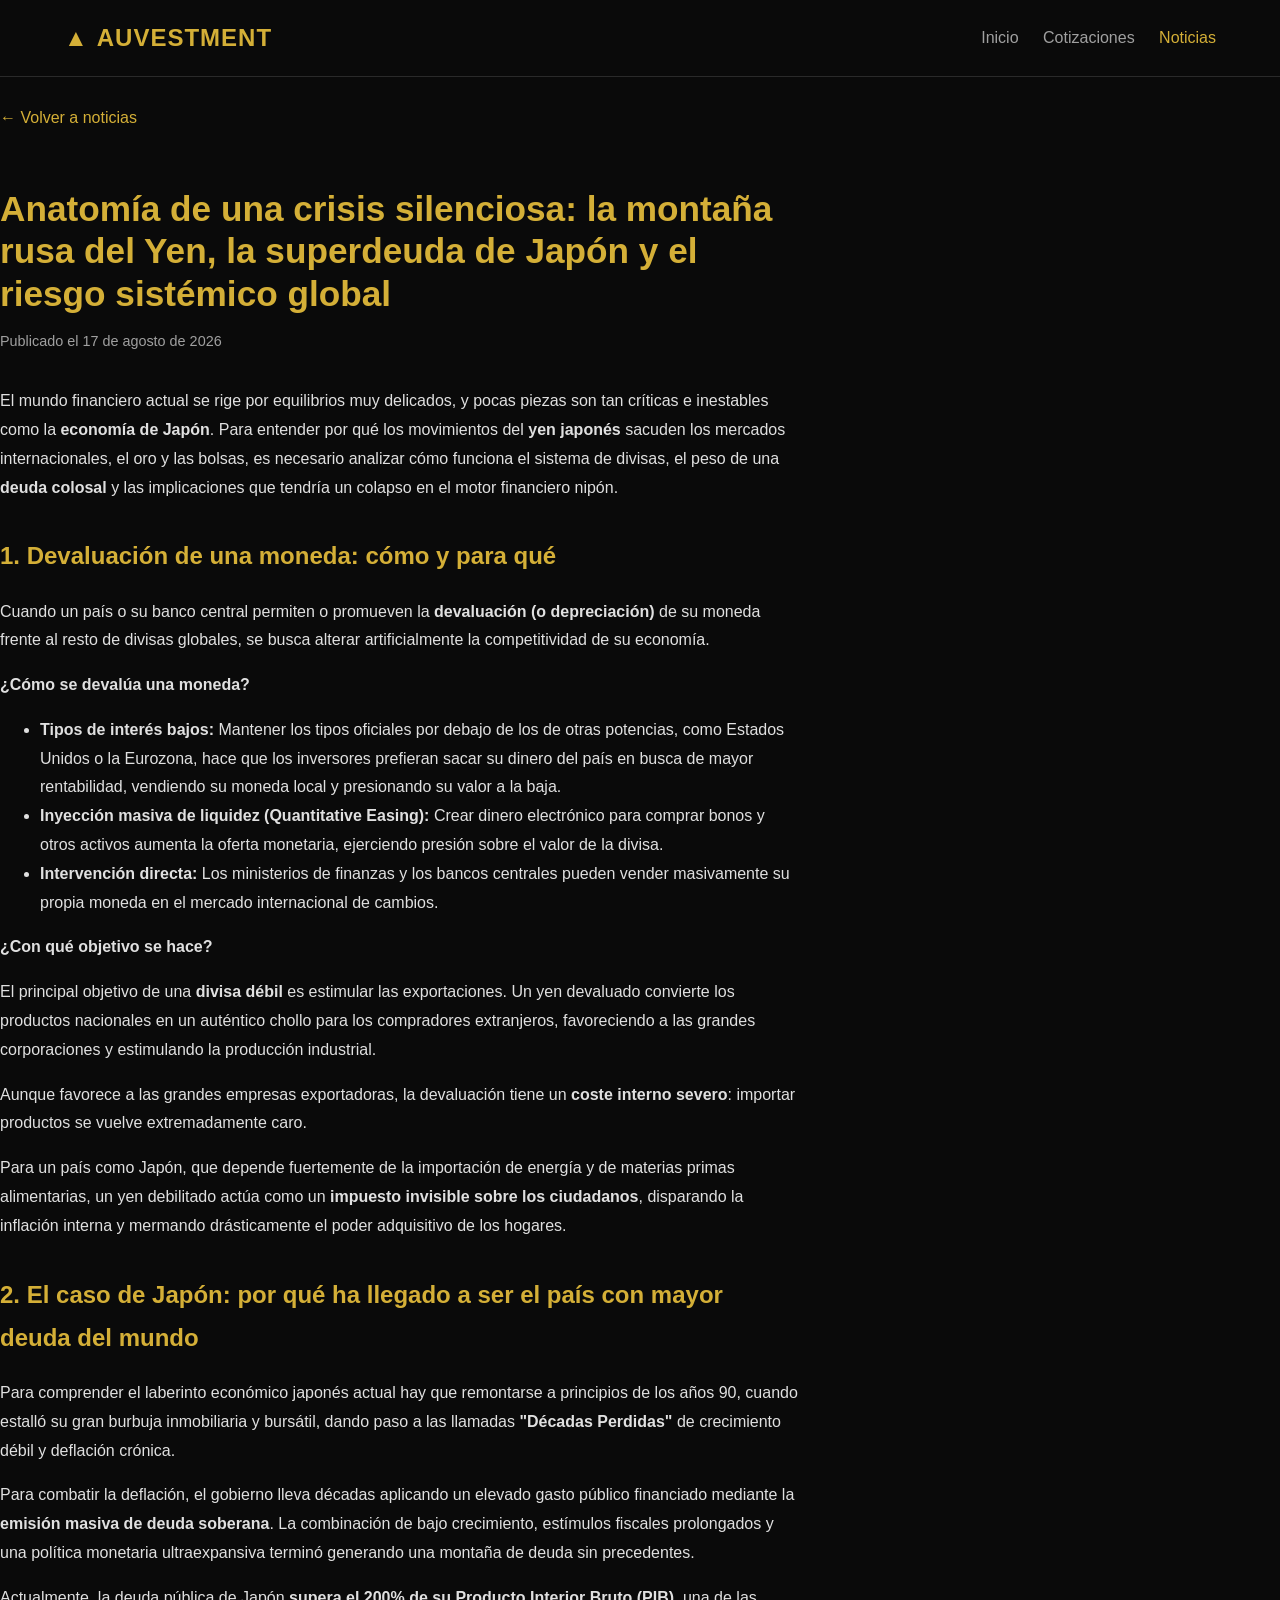
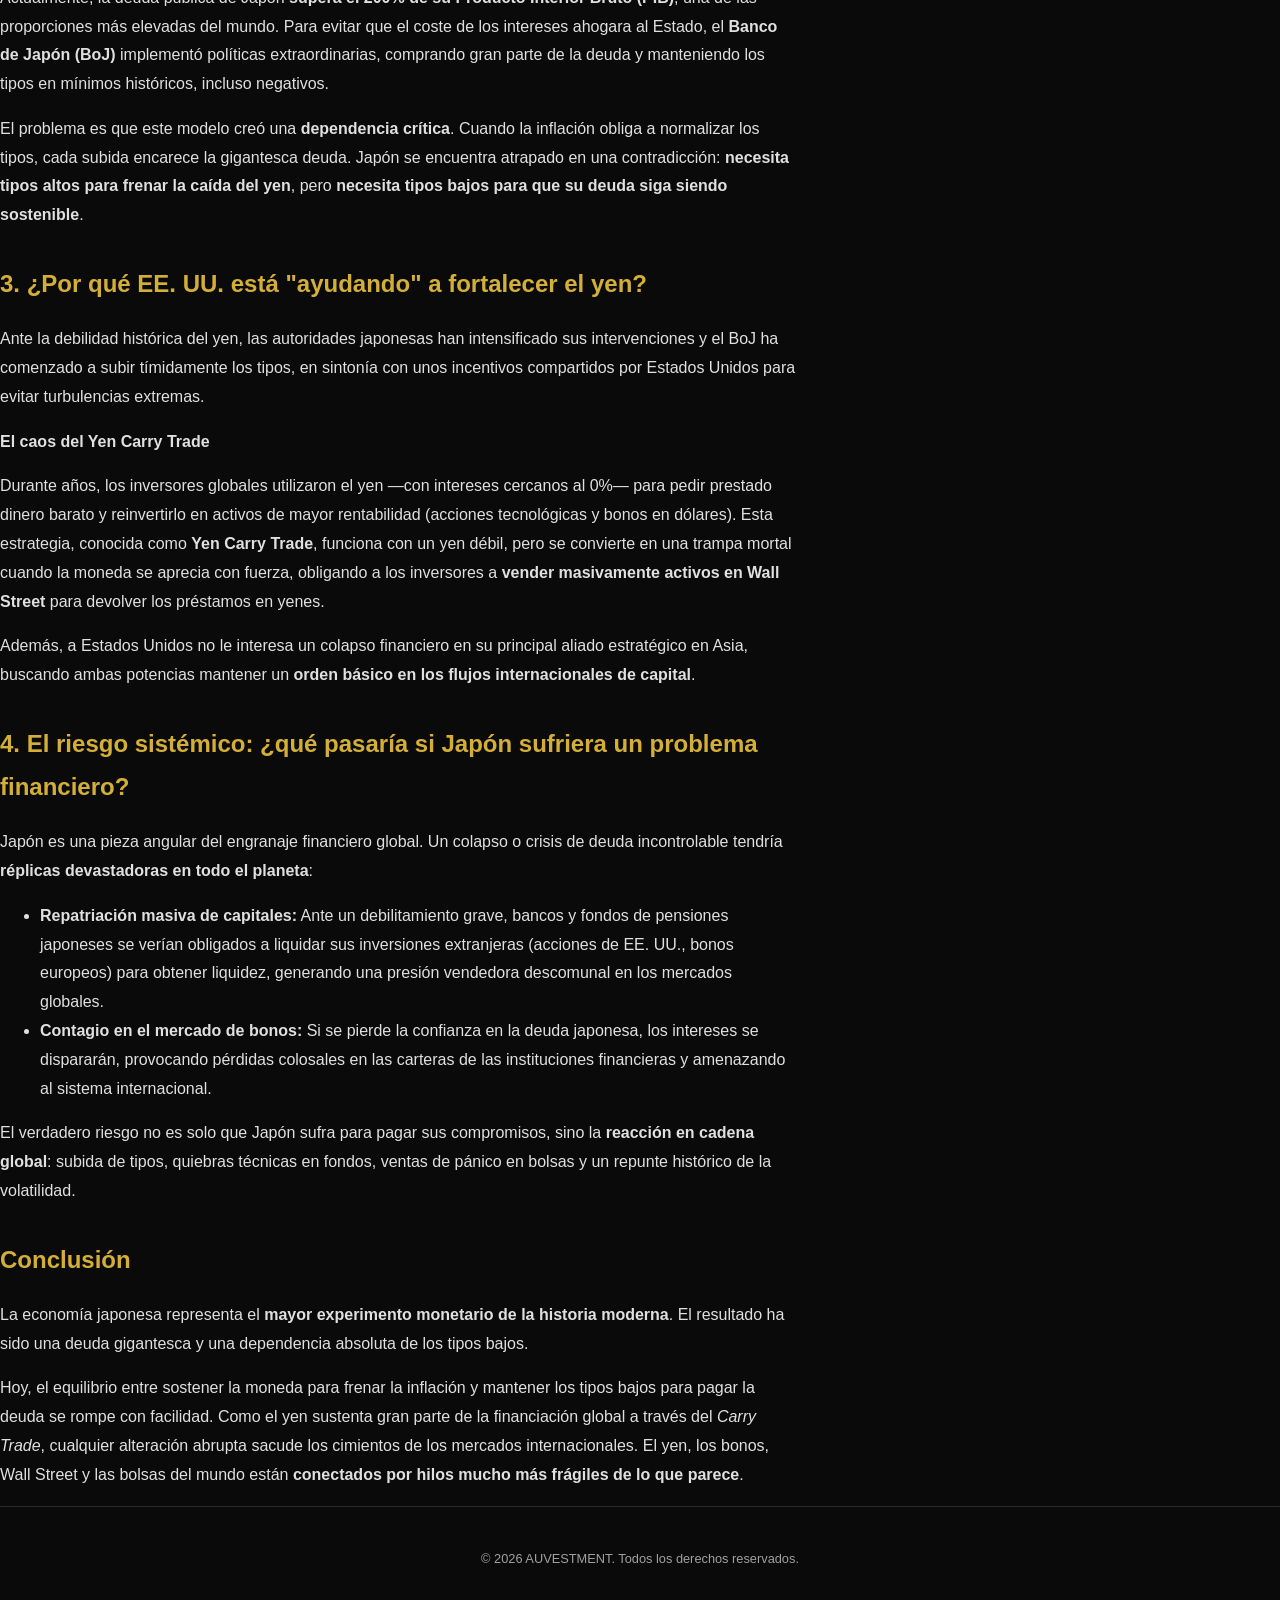
==== anatomia-crisis-japon.html @ 309c77a5 "Add files via upload" ====
<!DOCTYPE html>
<html lang="es">
<head>
    <meta charset="UTF-8">
    <meta name="viewport" content="width=device-width, initial-scale=1.0">
    <title>Anatomía de una crisis silenciosa: la montaña rusa del Yen | Auvestment</title>
    <link rel="stylesheet" href="style.css">
</head>
<body>

    <!-- CABECERA -->
    <header class="navbar">
        <div class="logo-container">
            <a href="index.html" class="logo">
                <span class="logo-icon">▲</span>
                <span class="logo-text">AUVESTMENT</span>
            </a>
        </div>
        <nav class="nav-links">
            <a href="index.html">Inicio</a>
            <a href="cotizaciones.html">Cotizaciones</a>
            <a href="noticias.html" class="active">Noticias</a>
        </nav>
    </header>

    <!-- CONTENIDO DE LA NOTICIA -->
    <main class="container" style="max-width: 800px; padding-top: 2rem;">
        
        <a href="noticias.html" style="color: var(--accent-gold); text-decoration: none; display: inline-block; margin-bottom: 2rem;">&larr; Volver a noticias</a>

        <article style="line-height: 1.8; color: var(--text-primary, #e0e0e0);">
            <h1 style="color: var(--accent-gold); font-size: 2.2rem; margin-bottom: 0.5rem; line-height: 1.2;">Anatomía de una crisis silenciosa: la montaña rusa del Yen, la superdeuda de Japón y el riesgo sistémico global</h1>
            <p style="color: var(--text-secondary, #a0a0a0); font-size: 0.9rem; margin-bottom: 2rem;">Publicado el 17 de agosto de 2026</p>

            <p>El mundo financiero actual se rige por equilibrios muy delicados, y pocas piezas son tan críticas e inestables como la <strong>economía de Japón</strong>. Para entender por qué los movimientos del <strong>yen japonés</strong> sacuden los mercados internacionales, el oro y las bolsas, es necesario analizar cómo funciona el sistema de divisas, el peso de una <strong>deuda colosal</strong> y las implicaciones que tendría un colapso en el motor financiero nipón.</p>

            <h2 style="color: var(--accent-gold); margin-top: 2rem;">1. Devaluación de una moneda: cómo y para qué</h2>
            <p>Cuando un país o su banco central permiten o promueven la <strong>devaluación (o depreciación)</strong> de su moneda frente al resto de divisas globales, se busca alterar artificialmente la competitividad de su economía.</p>

            <p><strong>¿Cómo se devalúa una moneda?</strong></p>
            <ul>
                <li><strong>Tipos de interés bajos:</strong> Mantener los tipos oficiales por debajo de los de otras potencias, como Estados Unidos o la Eurozona, hace que los inversores prefieran sacar su dinero del país en busca de mayor rentabilidad, vendiendo su moneda local y presionando su valor a la baja.</li>
                <li><strong>Inyección masiva de liquidez (Quantitative Easing):</strong> Crear dinero electrónico para comprar bonos y otros activos aumenta la oferta monetaria, ejerciendo presión sobre el valor de la divisa.</li>
                <li><strong>Intervención directa:</strong> Los ministerios de finanzas y los bancos centrales pueden vender masivamente su propia moneda en el mercado internacional de cambios.</li>
            </ul>

            <p><strong>¿Con qué objetivo se hace?</strong></p>
            <p>El principal objetivo de una <strong>divisa débil</strong> es estimular las exportaciones. Un yen devaluado convierte los productos nacionales en un auténtico chollo para los compradores extranjeros, favoreciendo a las grandes corporaciones y estimulando la producción industrial.</p>

            <p>Aunque favorece a las grandes empresas exportadoras, la devaluación tiene un <strong>coste interno severo</strong>: importar productos se vuelve extremadamente caro.</p>

            <p>Para un país como Japón, que depende fuertemente de la importación de energía y de materias primas alimentarias, un yen debilitado actúa como un <strong>impuesto invisible sobre los ciudadanos</strong>, disparando la inflación interna y mermando drásticamente el poder adquisitivo de los hogares.</p>

            <h2 style="color: var(--accent-gold); margin-top: 2rem;">2. El caso de Japón: por qué ha llegado a ser el país con mayor deuda del mundo</h2>
            <p>Para comprender el laberinto económico japonés actual hay que remontarse a principios de los años 90, cuando estalló su gran burbuja inmobiliaria y bursátil, dando paso a las llamadas <strong>"Décadas Perdidas"</strong> de crecimiento débil y deflación crónica.</p>

            <p>Para combatir la deflación, el gobierno lleva décadas aplicando un elevado gasto público financiado mediante la <strong>emisión masiva de deuda soberana</strong>. La combinación de bajo crecimiento, estímulos fiscales prolongados y una política monetaria ultraexpansiva terminó generando una montaña de deuda sin precedentes.</p>

            <p>Actualmente, la deuda pública de Japón <strong>supera el 200% de su Producto Interior Bruto (PIB)</strong>, una de las proporciones más elevadas del mundo. Para evitar que el coste de los intereses ahogara al Estado, el <strong>Banco de Japón (BoJ)</strong> implementó políticas extraordinarias, comprando gran parte de la deuda y manteniendo los tipos en mínimos históricos, incluso negativos.</p>

            <p>El problema es que este modelo creó una <strong>dependencia crítica</strong>. Cuando la inflación obliga a normalizar los tipos, cada subida encarece la gigantesca deuda. Japón se encuentra atrapado en una contradicción: <strong>necesita tipos altos para frenar la caída del yen</strong>, pero <strong>necesita tipos bajos para que su deuda siga siendo sostenible</strong>.</p>

            <h2 style="color: var(--accent-gold); margin-top: 2rem;">3. ¿Por qué EE. UU. está "ayudando" a fortalecer el yen?</h2>
            <p>Ante la debilidad histórica del yen, las autoridades japonesas han intensificado sus intervenciones y el BoJ ha comenzado a subir tímidamente los tipos, en sintonía con unos incentivos compartidos por Estados Unidos para evitar turbulencias extremas.</p>

            <p><strong>El caos del Yen Carry Trade</strong></p>
            <p>Durante años, los inversores globales utilizaron el yen —con intereses cercanos al 0%— para pedir prestado dinero barato y reinvertirlo en activos de mayor rentabilidad (acciones tecnológicas y bonos en dólares). Esta estrategia, conocida como <strong>Yen Carry Trade</strong>, funciona con un yen débil, pero se convierte en una trampa mortal cuando la moneda se aprecia con fuerza, obligando a los inversores a <strong>vender masivamente activos en Wall Street</strong> para devolver los préstamos en yenes.</p>

            <p>Además, a Estados Unidos no le interesa un colapso financiero en su principal aliado estratégico en Asia, buscando ambas potencias mantener un <strong>orden básico en los flujos internacionales de capital</strong>.</p>

            <h2 style="color: var(--accent-gold); margin-top: 2rem;">4. El riesgo sistémico: ¿qué pasaría si Japón sufriera un problema financiero?</h2>
            <p>Japón es una pieza angular del engranaje financiero global. Un colapso o crisis de deuda incontrolable tendría <strong>réplicas devastadoras en todo el planeta</strong>:</p>
            <ul>
                <li><strong>Repatriación masiva de capitales:</strong> Ante un debilitamiento grave, bancos y fondos de pensiones japoneses se verían obligados a liquidar sus inversiones extranjeras (acciones de EE. UU., bonos europeos) para obtener liquidez, generando una presión vendedora descomunal en los mercados globales.</li>
                <li><strong>Contagio en el mercado de bonos:</strong> Si se pierde la confianza en la deuda japonesa, los intereses se dispararán, provocando pérdidas colosales en las carteras de las instituciones financieras y amenazando al sistema internacional.</li>
            </ul>

            <p>El verdadero riesgo no es solo que Japón sufra para pagar sus compromisos, sino la <strong>reacción en cadena global</strong>: subida de tipos, quiebras técnicas en fondos, ventas de pánico en bolsas y un repunte histórico de la volatilidad.</p>

            <h2 style="color: var(--accent-gold); margin-top: 2rem;">Conclusión</h2>
            <p>La economía japonesa representa el <strong>mayor experimento monetario de la historia moderna</strong>. El resultado ha sido una deuda gigantesca y una dependencia absoluta de los tipos bajos.</p>

            <p>Hoy, el equilibrio entre sostener la moneda para frenar la inflación y mantener los tipos bajos para pagar la deuda se rompe con facilidad. Como el yen sustenta gran parte de la financiación global a través del <em>Carry Trade</em>, cualquier alteración abrupta sacude los cimientos de los mercados internacionales. El yen, los bonos, Wall Street y las bolsas del mundo están <strong>conectados por hilos mucho más frágiles de lo que parece</strong>.</p>
        </article>

    </main>

    <!-- PIE DE PÁGINA -->
    <footer>
        <p>&copy; 2026 AUVESTMENT. Todos los derechos reservados.</p>
    </footer>

</body>
</html>
---- style.css ----
/* Elegante Paleta Oscura */
:root {
    --bg-body: #0a0a0a;
    --bg-card: #121212;
    --border-card: #2a2a2a;
    --text-primary: #e0e0e0;
    --text-secondary: #a0a0a0;
    --accent-gold: #d4af37;
    --hover-gold: #f4d03f;
}

body {
    background-color: var(--bg-body);
    color: var(--text-primary);
    font-family: 'Segoe UI', Tahoma, Geneva, Verdana, sans-serif;
    margin: 0;
    padding: 0;
}

/* Cabecera */
.navbar {
    display: flex;
    justify-content: space-between;
    align-items: center;
    padding: 1.5rem 5%;
    border-bottom: 1px solid var(--border-card);
}

.logo {
    display: flex;
    align-items: center;
    gap: 0.5rem;
    text-decoration: none;
    color: var(--accent-gold);
    font-size: 1.5rem;
    font-weight: bold;
    letter-spacing: 1px;
}

.nav-links a {
    color: var(--text-secondary);
    text-decoration: none;
    margin-left: 20px;
    transition: color 0.3s;
}

.nav-links a:hover, .nav-links a.active {
    color: var(--accent-gold);
}

.main-content {
    padding: 3rem 5%;
    max-width: 1200px;
    margin: auto;
}

.welcome-section {
    text-align: center;
    margin-bottom: 3rem;
}

.welcome-section h1 {
    color: var(--accent-gold);
    font-size: 2.5rem;
}

/* Cuadrícula personalizada */
.custom-sections-grid {
    display: grid;
    grid-template-columns: repeat(6, 1fr);
    gap: 1.5rem;
}

.card-section {
    background-color: var(--bg-card);
    border: 1px solid var(--border-card);
    border-radius: 8px;
    padding: 2rem;
    text-decoration: none;
    color: inherit;
    display: flex;
    flex-direction: column;
    align-items: center;
    text-align: center;
    transition: transform 0.2s ease, border-color 0.2s ease;
    grid-column: span 2;
}

.card-section:nth-child(4),
.card-section:nth-child(5) {
    grid-column: span 3;
}

.card-section:hover {
    border-color: var(--accent-gold);
    transform: translateY(-5px);
}

.card-section h2 {
    color: var(--accent-gold);
    margin-top: 0;
}

.card-section p {
    color: var(--text-secondary);
}

footer {
    text-align: center;
    padding: 2rem;
    color: var(--text-secondary);
    font-size: 0.8rem;
    border-top: 1px solid var(--border-card);
}

/* ADAPTACIÓN PARA MÓVILES (Columna vertical y sin descripciones) */
@media (max-width: 768px) {
    .custom-sections-grid {
        display: flex !important;
        flex-direction: column !important;
        gap: 1rem !important;
    }
    
    .custom-sections-grid .card-section {
        grid-column: auto !important;
        padding: 1.2rem !important;
    }

    .card-desc {
        display: none !important;
    }
}
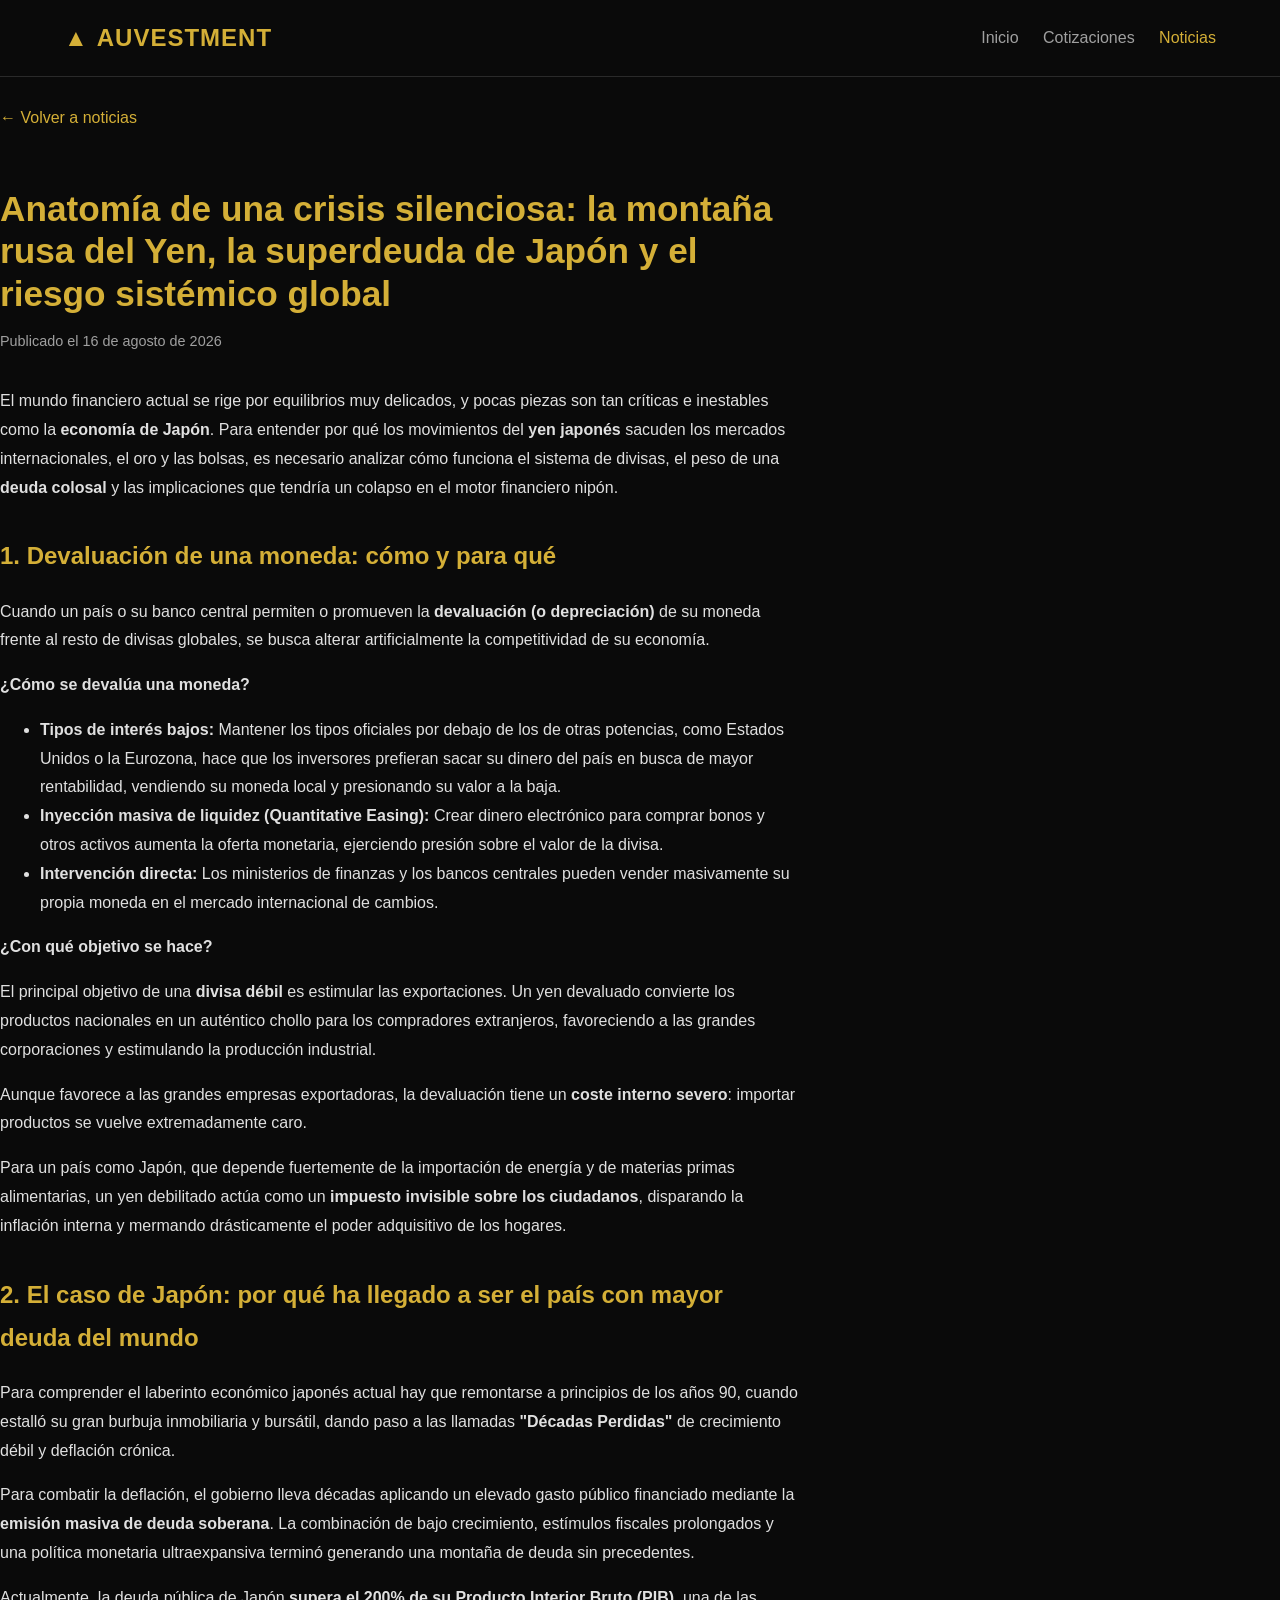
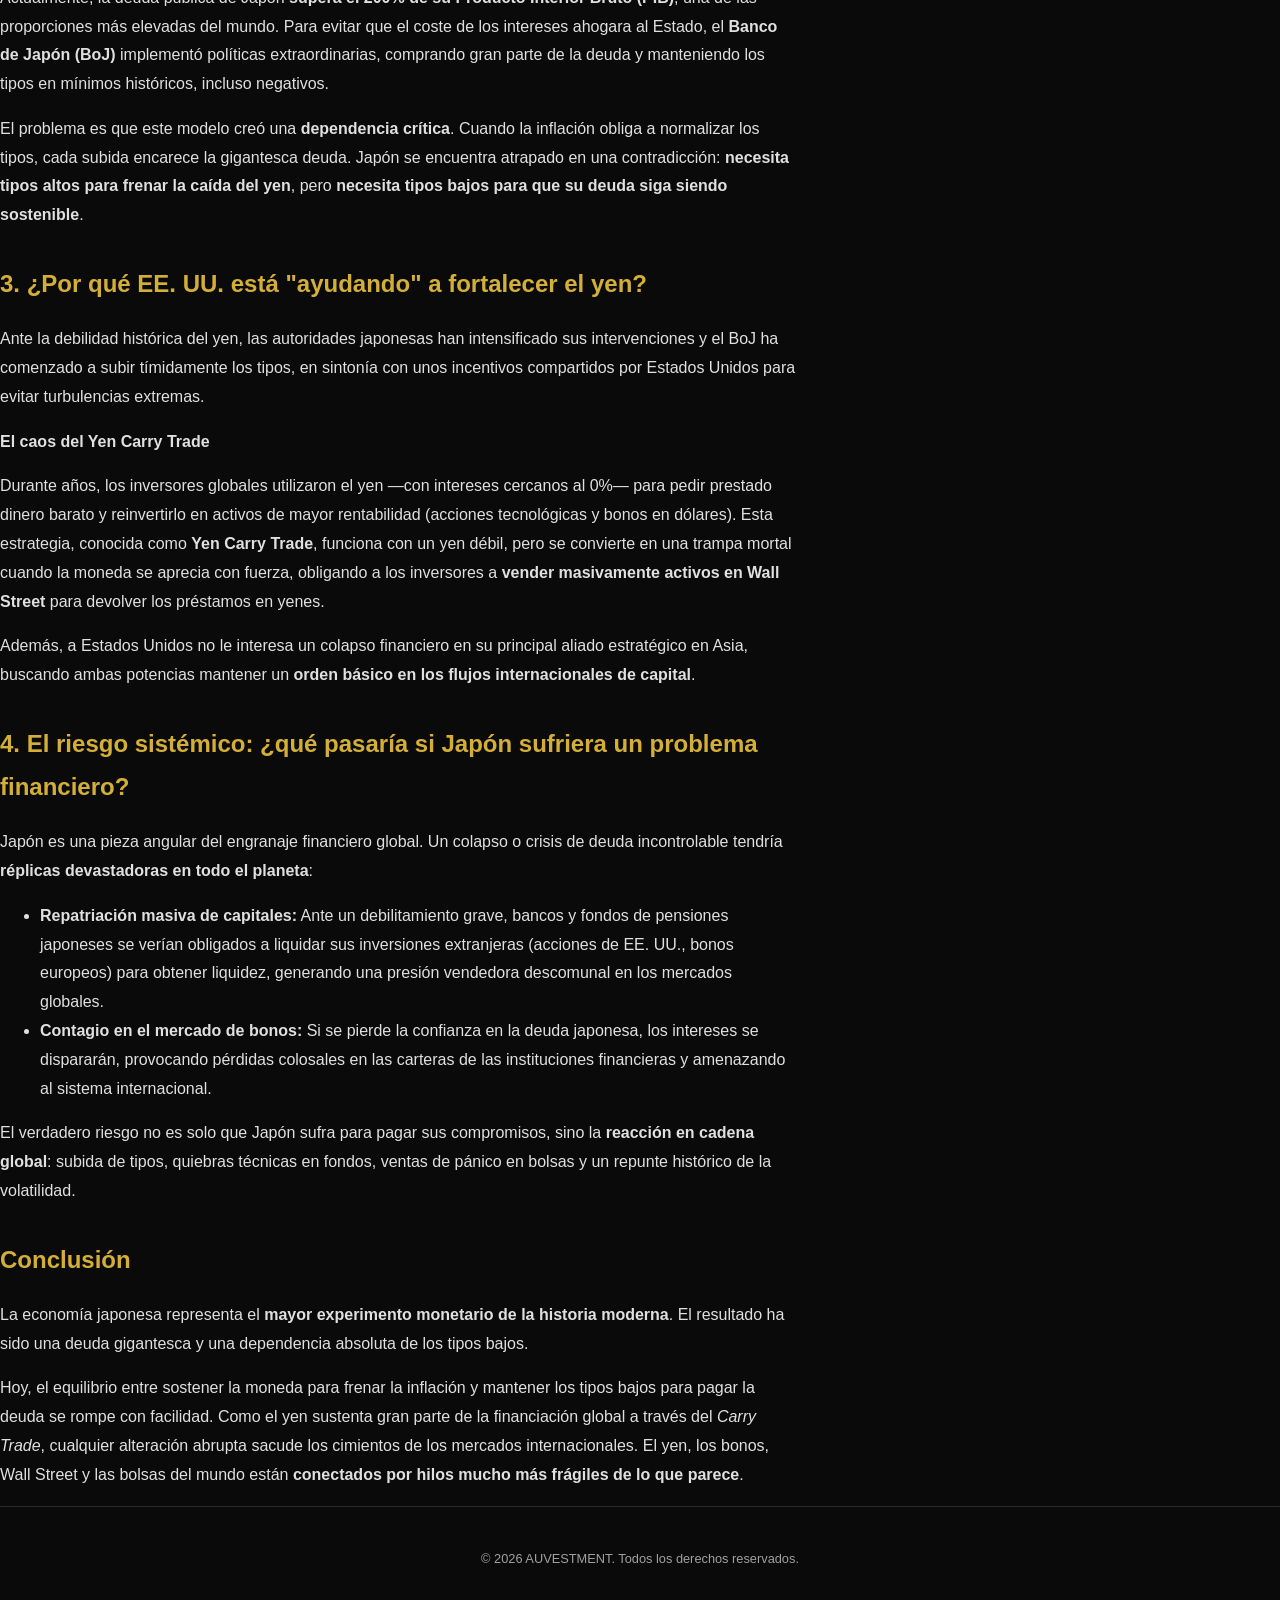
==== commit 5838973d: "Update anatomia-crisis-japon.html" ====
--- a/anatomia-crisis-japon.html
+++ b/anatomia-crisis-japon.html
@@ -30,7 +30,7 @@
 
         <article style="line-height: 1.8; color: var(--text-primary, #e0e0e0);">
             <h1 style="color: var(--accent-gold); font-size: 2.2rem; margin-bottom: 0.5rem; line-height: 1.2;">Anatomía de una crisis silenciosa: la montaña rusa del Yen, la superdeuda de Japón y el riesgo sistémico global</h1>
-            <p style="color: var(--text-secondary, #a0a0a0); font-size: 0.9rem; margin-bottom: 2rem;">Publicado el 17 de agosto de 2026</p>
+            <p style="color: var(--text-secondary, #a0a0a0); font-size: 0.9rem; margin-bottom: 2rem;">Publicado el 16 de agosto de 2026</p>
 
             <p>El mundo financiero actual se rige por equilibrios muy delicados, y pocas piezas son tan críticas e inestables como la <strong>economía de Japón</strong>. Para entender por qué los movimientos del <strong>yen japonés</strong> sacuden los mercados internacionales, el oro y las bolsas, es necesario analizar cómo funciona el sistema de divisas, el peso de una <strong>deuda colosal</strong> y las implicaciones que tendría un colapso en el motor financiero nipón.</p>
 
